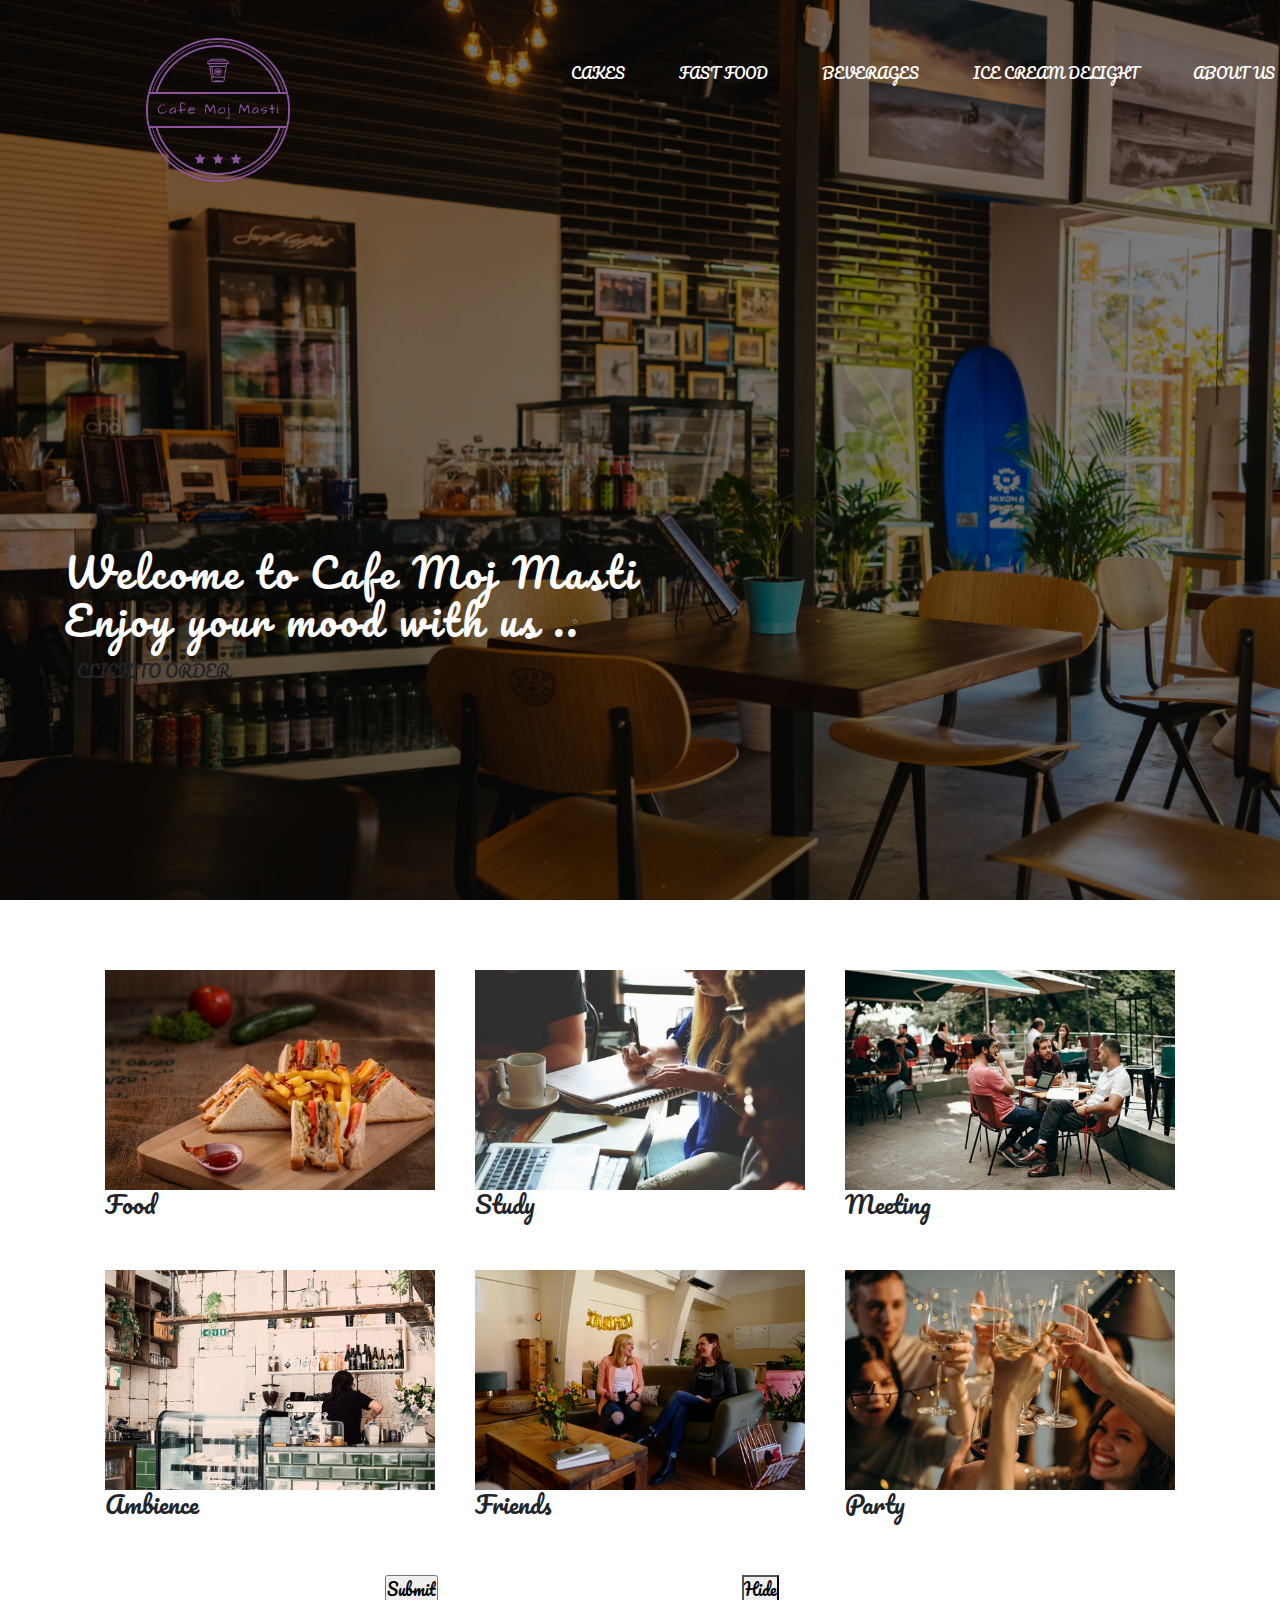
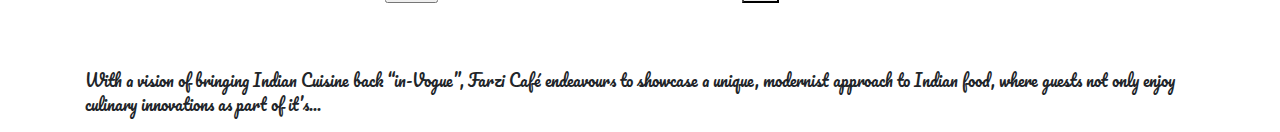
==== Project/index.html @ 70869700 "Add files via upload" ====
<!DOCTYPE html>
<html lang="en">
<head>
	
	<title>Cafe Moj Masti</title>
	<script src="https://ajax.googleapis.com/ajax/libs/jquery/3.4.1/jquery.min.js"></script>
	<script src="https://cdnjs.cloudflare.com/ajax/libs/jquery/3.4.1/jquery.js"></script>
	<link rel="stylesheet" type="text/css" href="css/style.css">
	<link href="https://fonts.googleapis.com/css?family=Pacifico&display=swap" rel="stylesheet">
	<link rel="stylesheet" href="https://cdnjs.cloudflare.com/ajax/libs/font-awesome/4.7.0/css/font-awesome.min.css">
	<link rel="stylesheet" href="https://stackpath.bootstrapcdn.com/bootstrap/4.3.1/css/bootstrap.min.css">
	
	<script type="text/javascript">
		$document.ready(function()
		{
			$(".hide").click(function()
			{
				$("p").hide();
			});
		});
	</script>	
	
</head>
<body>
	<header>
		<nav>
			<div class="upper_row clearfix">
				<a href="index.html"><img src="images/logo.png" alt="logo" class="logo"></a>
				<ul class="nav-items" id="condition">
					<li><a href="cake.html">Cakes</a></li>
					<li><a href="fastfood.html">Fast Food</a></li>
					<li><a href="bev.html">Beverages</a></li>
					<li><a href="ice.html">Ice Cream Delight</a></li>
					<li><a href="about.html">About Us</a></li>
				</ul>
				<a href="#" class="bars-icon"  onclick="slide()"><i class="fa fa-bars"></i> </a>
			</div>
		</nav>

		<div class="content">
		<h1>Welcome to <span class="colorchange">Cafe Moj Masti</span><br> Enjoy your mood with us ..</h1>
		<a href="#" class="btn btn-full">Click to Order</a>
		</div>
	</header>
	<div class="container">
		<div class="row" style="margin: 50px 0px;">
			<div class="col-md-4" style="height: 300px;padding: 10px;">
				<div class="cards" id="cards">
					<div class=" bg-danger">
						<img src="images/home1.jpeg" style="height: 100%;width:100%;">
					</div>
					<div>
						<h4>Food</h4>
					</div>
				</div>
			</div>
			<div class="col-md-4" style="height: 300px;padding: 10px;">
				<div class="cards" id="cards">
					<div class=" bg-danger">
						<img src="images/home2.jpg" style="height: 100%;width:100%;">
					</div>
					<div>
						<h4>Study</h4>
					</div>
				</div>
			</div>
			<div class="col-md-4" style="height: 300px;padding: 10px;">
				<div class="cards" id="cards">
					<div class=" bg-danger">
						<img src="images/home3.jpeg" style="height: 100%;width:100%;">
					</div>
					<div>
						<h4>Meeting</h4>
					</div>
				</div>
			</div>
			<div class="col-md-4" style="height: 300px;padding: 10px;">
				<div class="cards">
					<div class=" bg-danger">
						<img src="images/home4.jpeg" style="height: 100%;width:100%;">
					</div>
					<div>
						<h4>Ambience</h4>
					</div>
				</div>
			</div>
			<div class="col-md-4" style="height: 300px;padding: 10px;">
				<div class="cards">
					<div class=" bg-danger">
						<img src="images/home5.jpeg" style="height: 100%;width:100%;">
					</div>
					<div>
						<h4>Friends</h4>
					</div>
				</div>
			</div>
			<div class="col-md-4" style="height: 300px;padding: 10px;">
				<div class="cards">
					<div class=" bg-danger">
						<img src="images/home6.jpeg" style="height: 100%;width:100%;">
					</div>
					<div>
						<h4>Party</h4>
					</div>
				</div>
			</div>
			<div class="col-lg-12" style="padding: 15px 20px;">
				<div class="bg-info col-lg-12" style="margin:10px 0px;">
					
				</div>
				<input type="submit" class="hide" style="margin-left: 280px;">
				<button style="margin-left: 300px;" class="hide">Hide</button>
			</div>
		</div>
		<p> With a vision of bringing Indian Cuisine back “in-Vogue”, Farzi Café endeavours to showcase a unique, modernist approach to Indian food, where guests not only enjoy culinary innovations as part of it’s...</p>
<!-- 
	<script>
		function slide()
		{
			var a=document.getElementById('condition');
			if(a.style.display==='none')
			{
				a.style.display='block';
			}
			else
			{
				a.style.display='none';
			}
		}
		
	</script> -->
</body>
</html>
---- Project/css/style.css ----
*{
	padding: 0px;
	margin:0px;
	box-sizing: border-box;
}
.about
{
	background-image: linear-gradient(rgba(0,0,0,0.5),rgba(0,0,0,0.5)),url('../images/background.jpg');
	background-size: cover;
}
body{
	font-size:20px;
	overflow-x: hidden;
	font-family: 'Pacifico', cursive !important;
}
header{
	background-image:linear-gradient(rgba(0,0,0,0.5),rgba(0,0,0,0.5)),url('../images/background.jpg'); 
	background-size:cover;
	background-repeat: no-repeat;
	height: 100vh; 
}
.upper_row
{
	max-width: 1360px;
	margin: 0 auto;
}/*
.clearfix:after{
	content: '.';              used for removing the child element automatically using bootstrap 4 class
	visibility: hidden;
	display: block;
	height: 0px;
	clear:both; 	/*--clears float left and float right
}*/
.logo
{
	height: 180px;
	width: auto;
	margin-top: 20px;
	float: left;
	margin-left: 10%;
}
.nav-items
{
	float: right;
	margin-top: 60px;
}
.nav-items li{
	display: inline-block;
	list-style: none;
	margin-left: 40px;
}
.nav-items li a{
	padding: 5px;
	color: #fff;
	text-decoration: none;
	text-transform: uppercase;
	font-size: 90%;
}
.nav-items li a:hover{
	border-bottom: 2px solid #bf55ec;
}
.content
{
	position: absolute;
	top: 68%;
	left: 50%;
	/*color: #fff;*/
	width: 1360px;
	transform: translate(-45%,-45%);
}
h1
{
	color:#fff;
	font-size: 240%;
	letter-spacing: 3px;
	margin-bottom: 20px;
	font-weight: lighter;
}
.btn
{
	padding: 10px 30px;  /* top down-10 left right-30*/
	text-transform: uppercase;
	text-decoration: none;
	border-radius: 200px;
	transition: background-color 0.2s,border 0.2s,color 0.2s;
}
.btn-full
{
	background-color: transparent;
	color: #bf55ec;
	border:1px solid #bf55ec;

}
.btn-full:hover
{
	background-color: white;
}
.bars-icon
{
	display: none;
}
.colorchange
{
	animation: colorchng 5s infinite;
}

@keyframes colorchng{
	0%{
		color:red;
	}
	25%
	{
		color:#bf55ec;
	}
	50%
	{
		color: white;
	}
	100%
	{
		color: #bf55ec;
	}
}
.cards{
	padding: 10px;
}
.cards:hover{
	box-shadow: 0px 0px 10px #333;
	transition: .5s;
}
@media only screen and (max-width: 1360px)
{
	.content
	{
		width: 100%;
		
	}
}

@media only screen and (max-width: 976px)
{
	.nav-items
	{
		display: none;
	}
	.bars-icon
	{
		display: inline-block;
		color: #fff;
		float: right;
		margin-top: 30px;
		margin-right: 20px;
	}
	.nav-items li
	{
		float: left;
	}
	.nav-items li
	{
		/*//float: left;*/
		display: block;
		margin-top: 10px;
	}
}
/*.gallery-cake
{
	height: 600px;
	width: 800px;

}
.gallery-cake img
{
	height: 150px;
	width: 150px;
	margin-left: 150px;
	margin-top:50px;
}
*/
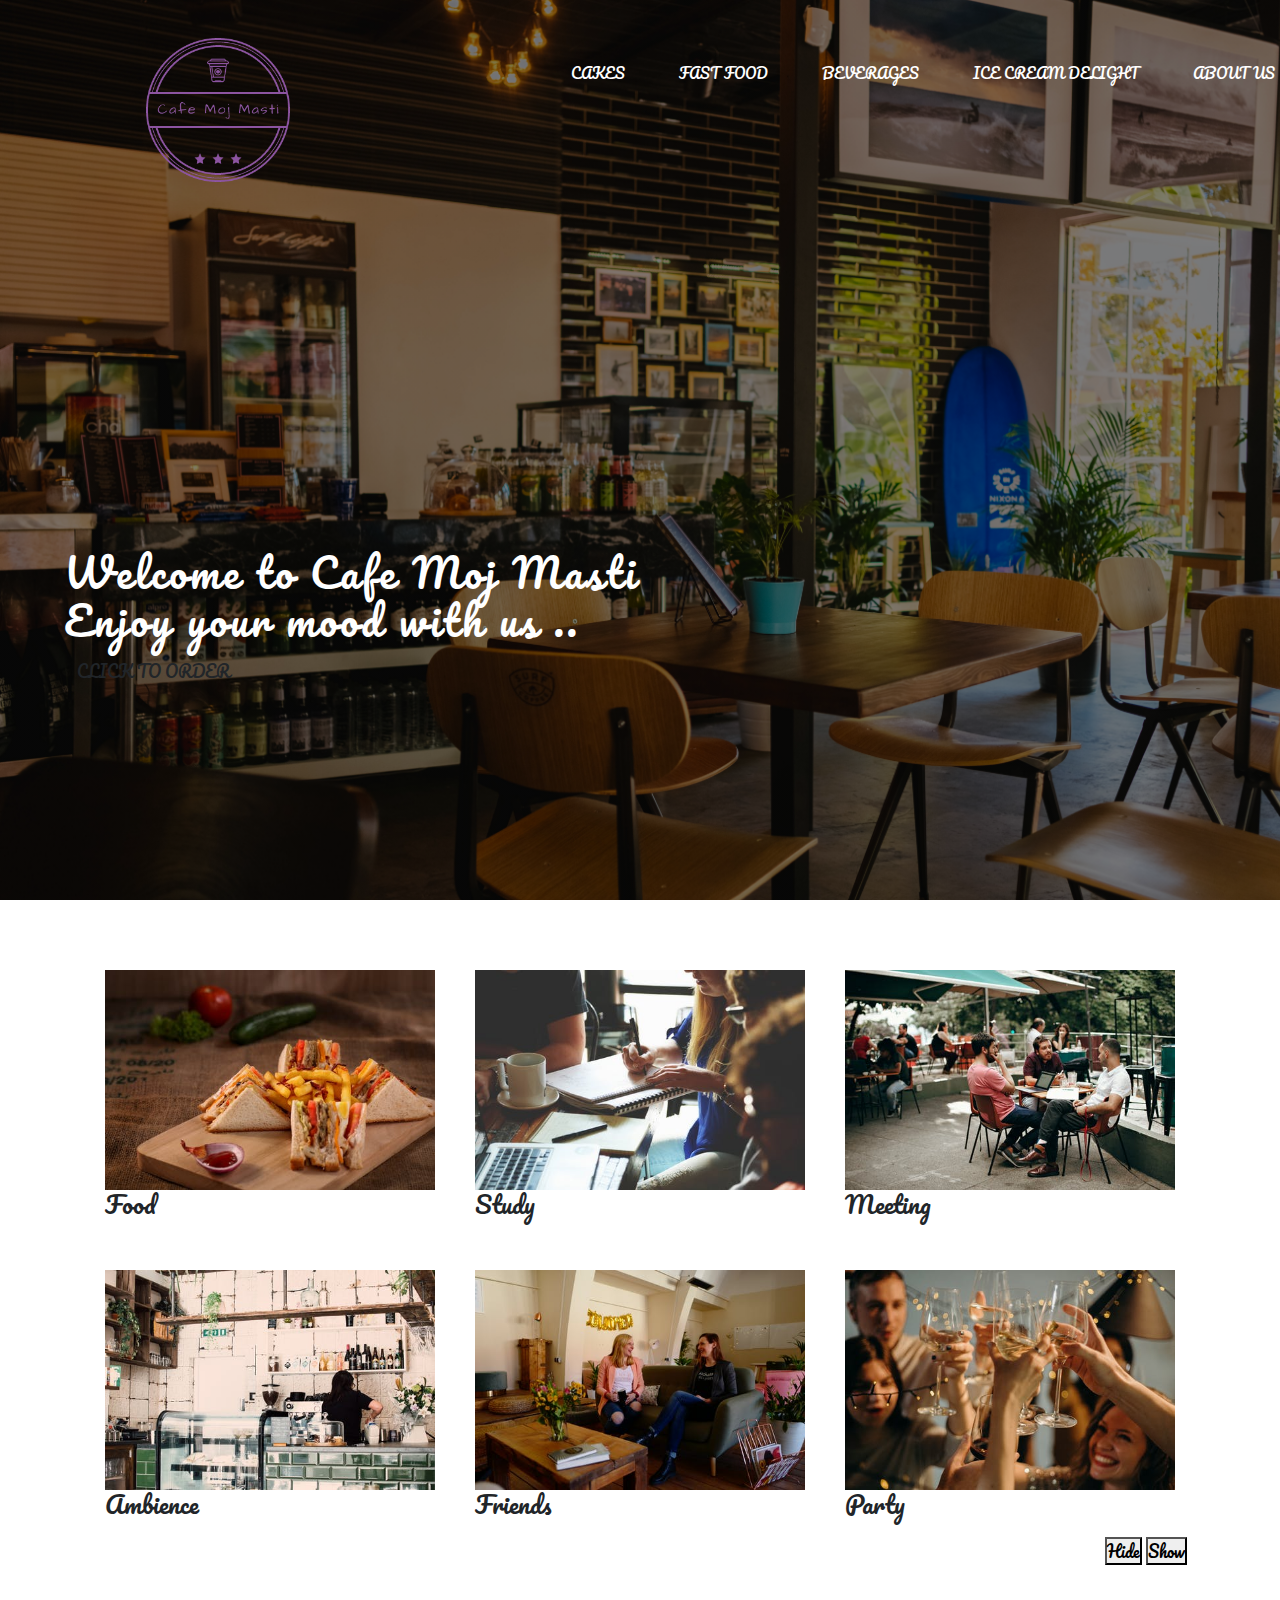
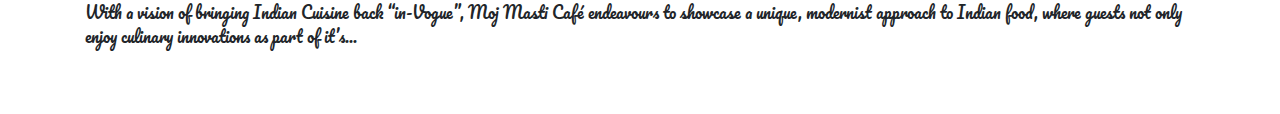
==== commit 0e0302a8: "Update index.html" ====
--- a/Project/index.html
+++ b/Project/index.html
@@ -11,15 +11,18 @@
 	<link rel="stylesheet" href="https://stackpath.bootstrapcdn.com/bootstrap/4.3.1/css/bootstrap.min.css">
 	
 	<script type="text/javascript">
-		$document.ready(function()
+		$(document).ready(function()
 		{
 			$(".hide").click(function()
 			{
-				$("p").hide();
+				$('p').hide(1000);
+			});
+			$(".show").click(function()
+			{
+				$('p').show(1000);
 			});
 		});
-	</script>	
-	
+	</script>
 </head>
 <body>
 	<header>
@@ -45,7 +48,7 @@
 	<div class="container">
 		<div class="row" style="margin: 50px 0px;">
 			<div class="col-md-4" style="height: 300px;padding: 10px;">
-				<div class="cards" id="cards">
+				<div class="cards">
 					<div class=" bg-danger">
 						<img src="images/home1.jpeg" style="height: 100%;width:100%;">
 					</div>
@@ -55,7 +58,7 @@
 				</div>
 			</div>
 			<div class="col-md-4" style="height: 300px;padding: 10px;">
-				<div class="cards" id="cards">
+				<div class="cards">
 					<div class=" bg-danger">
 						<img src="images/home2.jpg" style="height: 100%;width:100%;">
 					</div>
@@ -65,7 +68,7 @@
 				</div>
 			</div>
 			<div class="col-md-4" style="height: 300px;padding: 10px;">
-				<div class="cards" id="cards">
+				<div class="cards">
 					<div class=" bg-danger">
 						<img src="images/home3.jpeg" style="height: 100%;width:100%;">
 					</div>
@@ -103,16 +106,13 @@
 						<h4>Party</h4>
 					</div>
 				</div>
-			</div>
-			<div class="col-lg-12" style="padding: 15px 20px;">
-				<div class="bg-info col-lg-12" style="margin:10px 0px;">
-					
+
+				<div style="height: 50px; width: 500px;">
+					<button style="position: fix; margin-left: 270px;" class="hide">Hide</button>
+				<button class="show">Show</button>
 				</div>
-				<input type="submit" class="hide" style="margin-left: 280px;">
-				<button style="margin-left: 300px;" class="hide">Hide</button>
-			</div>
 		</div>
-		<p> With a vision of bringing Indian Cuisine back “in-Vogue”, Farzi Café endeavours to showcase a unique, modernist approach to Indian food, where guests not only enjoy culinary innovations as part of it’s...</p>
+		<p style="margin-top: 50px;"> With a vision of bringing Indian Cuisine back “in-Vogue”, Moj Masti Café endeavours to showcase a unique, modernist approach to Indian food, where guests not only enjoy culinary innovations as part of it’s...</p>
 <!-- 
 	<script>
 		function slide()
@@ -130,4 +130,4 @@
 		
 	</script> -->
 </body>
-</html>+</html>
